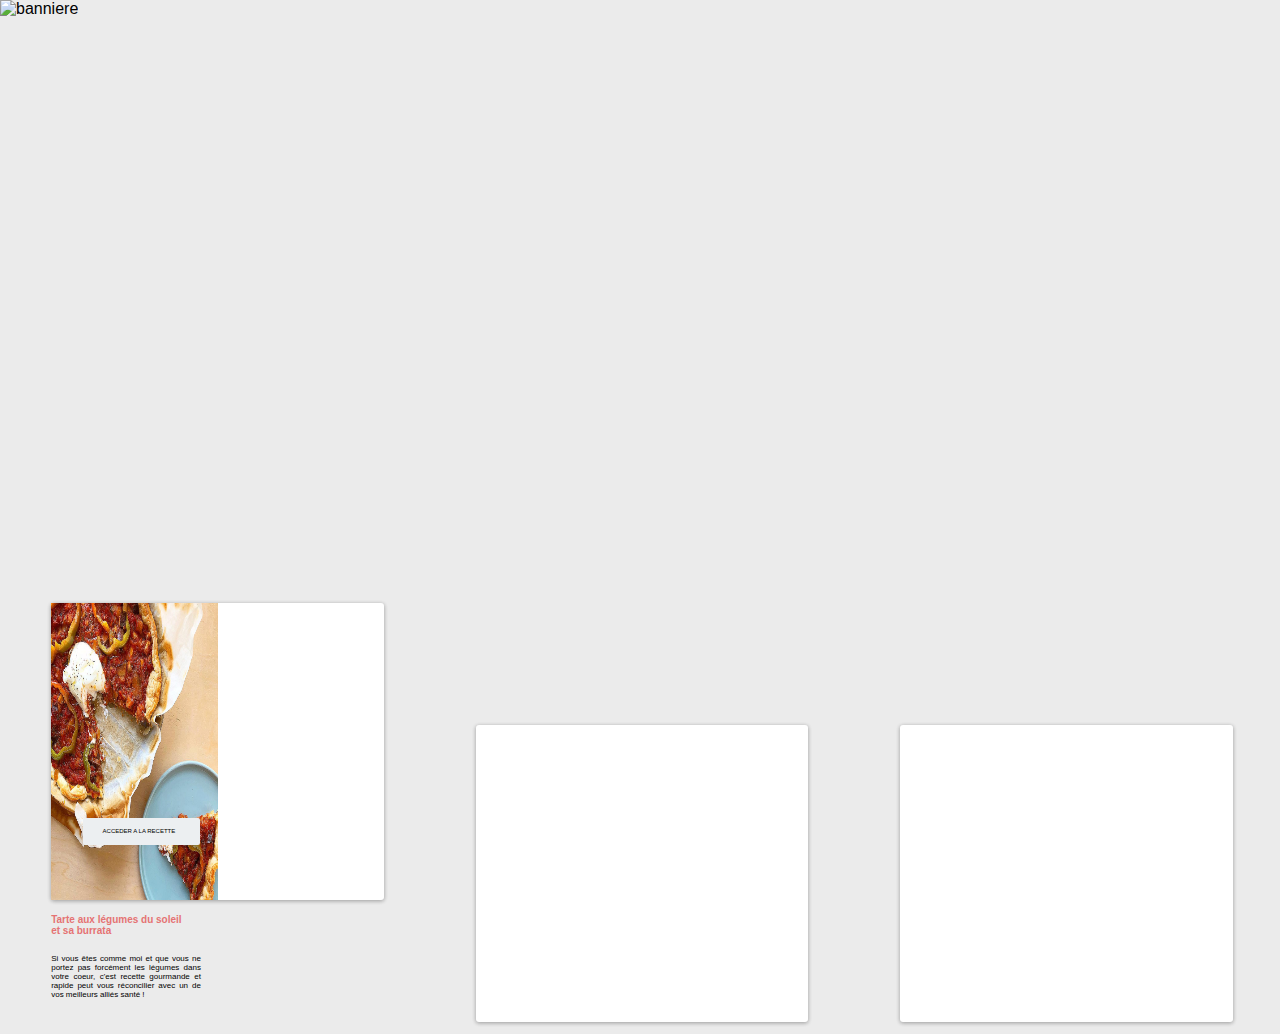
==== home.html @ 350be477 "fichiers de départ" ====
<!DOCTYPE html>
<html>

<head>
    <meta charset="utf-8" />
    <link rel="stylesheet" href="style.css" />
    <script src="https://kit.fontawesome.com/aa1f9c66ba.js" crossorigin="anonymous"></script>
    <title>Un Geek en cuisine</title>
</head>


<header>
    <img src="images/banniereHome.png" alt="banniere">
</header>

<body>

    <div class="bandeauRecette">

        <div class="vignetteRecette">
            <div class="partieImage">
                <img class="imageVignetteRecette" src="images/tarte.jpg" alt="Tarte aux légumes du soleil">
            </div>
            <div class="partiePresentation">
                <div class="titreVignette">
                    <p class="">Tarte aux légumes du soleil<br> et sa burrata</p>
                </div>
                    <p class="resume">Si vous êtes comme moi et que vous ne portez pas forcément les légumes dans votre coeur, c'est recette gourmande et rapide peut vous réconcilier avec un de vos meilleurs alliés santé !</p>
            </div>
            <div class="boutonArticle">ACCEDER A LA RECETTE <i class="fas fa-arrow-right"></i></div>
        </div>

        <div class="vignetteRecette">
            <div class="Titre">
                <!--<p class="">Tarte aux légumes du soleil<br> et sa burrata</p>-->
            </div>
            <!--<div class="boutonArticle">ACCEDER A LA RECETTE <i class="fas fa-arrow-right"></i></div>-->
        </div>

        <div class="vignetteRecette">
            <div class="Titre">
                <!--<p class="">Tarte aux légumes du soleil<br> et sa burrata</p>-->
            </div>
            <!--<div class="boutonArticle">ACCEDER A LA RECETTE <i class="fas fa-arrow-right"></i></div>-->
        </div>

    </div>
<body>
---- style.css ----
@font-face {
    font-family: 'Source Sans Pro', sans-serif;
    src: url('https://fonts.googleapis.com/css?family=Source+Sans+Pro&display=swap');
    font-family: 'Noto Sans', sans-serif;
    url('https://fonts.googleapis.com/css?family=Noto+Sans&display=swap');
}

body {
    margin: 0;
    background-color: #ebebeb;
    font-family: "Noto Sans", sans-serif;
}

/* --------- BURGER MENU --------- */

/* --------- HOME --------- */

header {
    width: 100%;
    height: 20vh;
}

header img{
    height: 50vh;
    width: 100%;
}

.bandeauRecette{
    width: 100%;
    height: auto;
    position: absolute;
}

.vignetteRecette{
    width: 26%;
    height: 33vh;
    display: inline-block;
    position: relative;
    top: 10vh;
    margin-left: 4vw;
    margin-right: 4vh;
    background-color: white;
    border-radius: 3px;
    box-shadow: 0 1px 4px rgba(0, 0, 0, 0.12), 0 1px 4px rgba(0, 0, 0, 0.24);
}

.imageVignetteRecette{
    height: 33vh;
    width: 50%;
    margin-right: 1px;
    display: inline-block;
}

.partiePresentation{
    display:inline-block;

}
.titreVignette{
    color: #e57373;
    font-size: 10px;
    font-weight: bold;
}

.resume{
    font-size: 8px;
    display: inline-block;
    position: relative;
    width: 45%;
    text-align: justify;
}
.boutonArticle{
    display: inline-block;
    position: relative;
    bottom: 21vh;
    left: 2.5vw;
    text-align: center;
    height: 3vh;
    width: 35%;
    background-color: #eceff1;
    font-size: 6px;
    border-radius: 2px;
    line-height: 3vh;
}



/* --------- PAGE RECETTE TARTE --------- */

header {
    width: 100%;
    height: 57vh;
}

header img{
    height: 57vh;
    width: 100%;
}

.recette {
    width: 45vw;
    height: 104vh;
    display: flex;
    flex-direction: column;
    position: relative;
    top: -7vh;
    margin-left: auto;
    margin-right: auto;
    margin-bottom: 5vh;
    background-color: white;
    border-radius: 3px;
    box-shadow: 0 1px 4px rgba(0, 0, 0, 0.12), 0 1px 4px rgba(0, 0, 0, 0.24);
    text-align: center;
}

.etiquetteTitre{
    background-color: #e57373;
    height: 13vh;
    position: relative;
    top: 4vh;
}

.titreRecette{
    font-size: 18px;
    text-transform: uppercase;
    font-family: Source Sans Pro, sans-serif;
    text-align: right;
    margin-right: 1.5vw;
    margin-top: 2.6vh;
}

.imageRecette {
    top: 4vh;
    max-width: 70%;
    position: relative;
    margin-left: auto;
    margin-right: auto;
    height: auto;
    margin-bottom: 2vh;
}

.texteRecette {
    position: relative;
    top: 7vh;
    padding-right: 2vw;
    padding-left: 2vw;
    text-align: justify;
    font-size: 11px;
    margin-bottom: 0;
}

.boutonArticle > i{
    margin-left: 5px;
}

.boutonArticle:hover {
    background-color: #e57373;
    transition-duration: 0.5s;
    transition-timing-function: ease-in;
    color: white;
}
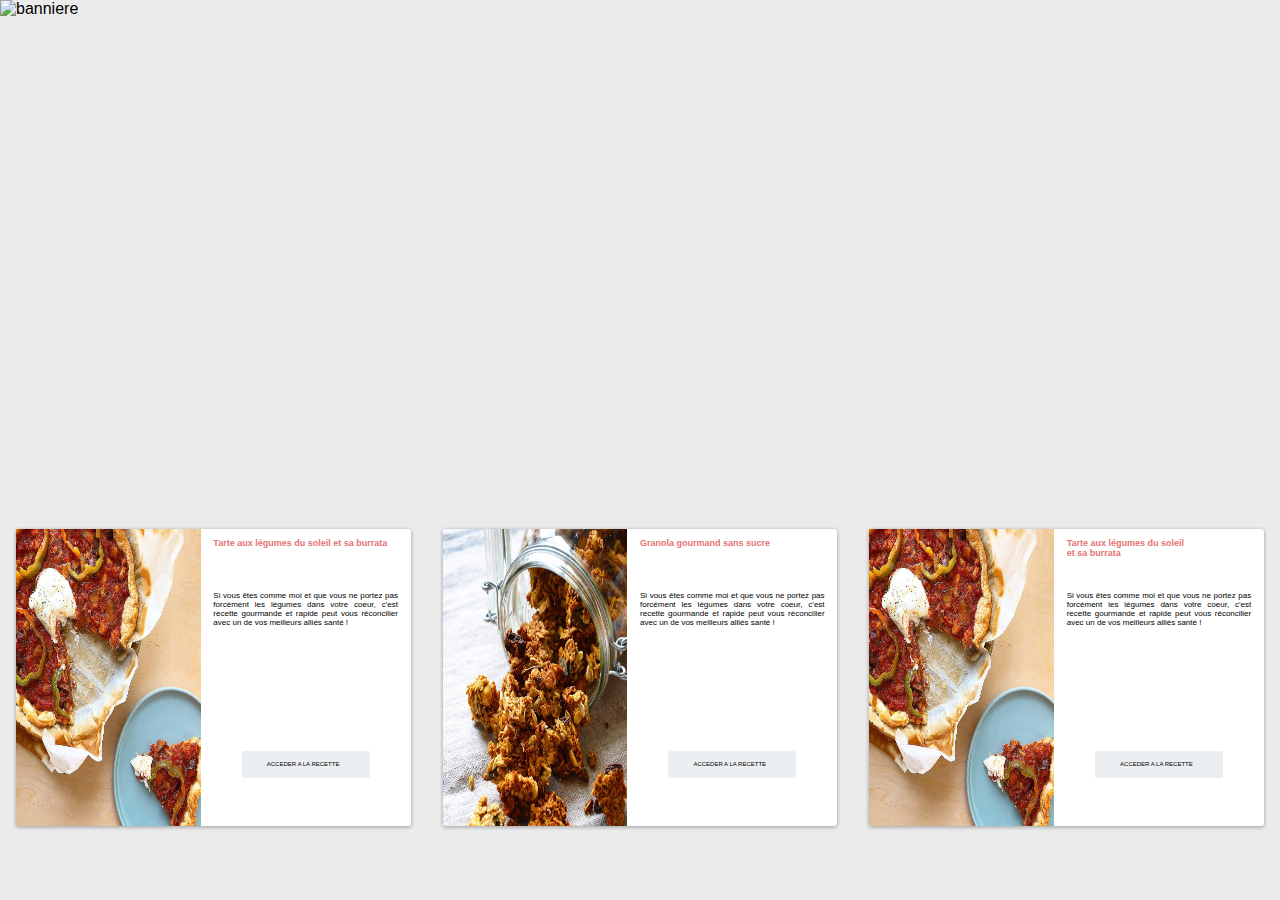
==== commit 73a8a110: "avacement home corrigé" ====
--- a/home.html
+++ b/home.html
@@ -22,27 +22,55 @@
                 <img class="imageVignetteRecette" src="images/tarte.jpg" alt="Tarte aux légumes du soleil">
             </div>
             <div class="partiePresentation">
-                <div class="titreVignette">
-                    <p class="">Tarte aux légumes du soleil<br> et sa burrata</p>
+                <div class="partieTitre">
+                    <p class="">Tarte aux légumes du soleil et sa burrata</p>
                 </div>
+                <div class="partieResume">
                     <p class="resume">Si vous êtes comme moi et que vous ne portez pas forcément les légumes dans votre coeur, c'est recette gourmande et rapide peut vous réconcilier avec un de vos meilleurs alliés santé !</p>
+                </div>
+                <div class="partieBouton">
+                    <div class="boutonArticle">ACCEDER A LA RECETTE <i class="fas fa-arrow-right"></i></div>
+                </div>
             </div>
-            <div class="boutonArticle">ACCEDER A LA RECETTE <i class="fas fa-arrow-right"></i></div>
+
         </div>
 
         <div class="vignetteRecette">
-            <div class="Titre">
-                <!--<p class="">Tarte aux légumes du soleil<br> et sa burrata</p>-->
+            <div class="partieImage">
+                <img class="imageVignetteRecette" src="images/granola.jpg" alt="Tarte aux légumes du soleil">
             </div>
-            <!--<div class="boutonArticle">ACCEDER A LA RECETTE <i class="fas fa-arrow-right"></i></div>-->
+            <div class="partiePresentation">
+                <div class="partieTitre">
+                    <p class="">Granola gourmand sans sucre</p>
+                </div>
+                <div class="partieResume">
+                    <p class="resume">Si vous êtes comme moi et que vous ne portez pas forcément les légumes dans votre coeur, c'est recette gourmande et rapide peut vous réconcilier avec un de vos meilleurs alliés santé !</p>
+                </div>
+                <div class="partieBouton">
+                    <div class="boutonArticle">ACCEDER A LA RECETTE <i class="fas fa-arrow-right"></i></div>
+                </div>
+            </div>
+
         </div>
 
         <div class="vignetteRecette">
-            <div class="Titre">
-                <!--<p class="">Tarte aux légumes du soleil<br> et sa burrata</p>-->
+            <div class="partieImage">
+                <img class="imageVignetteRecette" src="images/tarte.jpg" alt="Tarte aux légumes du soleil">
             </div>
-            <!--<div class="boutonArticle">ACCEDER A LA RECETTE <i class="fas fa-arrow-right"></i></div>-->
+            <div class="partiePresentation">
+                <div class="partieTitre">
+                    <p class="">Tarte aux légumes du soleil<br> et sa burrata</p>
+                </div>
+                <div class="partieResume">
+                    <p class="resume">Si vous êtes comme moi et que vous ne portez pas forcément les légumes dans votre coeur, c'est recette gourmande et rapide peut vous réconcilier avec un de vos meilleurs alliés santé !</p>
+                </div>
+                <div class="partieBouton">
+                    <div class="boutonArticle">ACCEDER A LA RECETTE <i class="fas fa-arrow-right"></i></div>
+                </div>
+            </div>
+
         </div>
+
 
     </div>
 <body>
--- a/style.css
+++ b/style.css
@@ -1,14 +1,12 @@
 @font-face {
-    font-family: 'Source Sans Pro', sans-serif;
-    src: url('https://fonts.googleapis.com/css?family=Source+Sans+Pro&display=swap');
-    font-family: 'Noto Sans', sans-serif;
-    url('https://fonts.googleapis.com/css?family=Noto+Sans&display=swap');
+    font-family: 'Roboto', sans-serif;
+    src: url('https://fonts.googleapis.com/css?family=Roboto&display=swap');
 }
 
 body {
     margin: 0;
     background-color: #ebebeb;
-    font-family: "Noto Sans", sans-serif;
+    font-family: Roboto, sans-serif;
 }
 
 /* --------- BURGER MENU --------- */
@@ -20,68 +18,82 @@
     height: 20vh;
 }
 
-header img{
+header img {
     height: 50vh;
     width: 100%;
 }
 
-.bandeauRecette{
+.bandeauRecette {
+    display: inline-flex;
     width: 100%;
-    height: auto;
-    position: absolute;
 }
 
-.vignetteRecette{
-    width: 26%;
+.vignetteRecette {
+    margin: 1rem;
+    width: 33vw;
     height: 33vh;
-    display: inline-block;
-    position: relative;
-    top: 10vh;
-    margin-left: 4vw;
-    margin-right: 4vh;
+    display: flex;
+    flex-direction: row;
     background-color: white;
     border-radius: 3px;
     box-shadow: 0 1px 4px rgba(0, 0, 0, 0.12), 0 1px 4px rgba(0, 0, 0, 0.24);
 }
 
-.imageVignetteRecette{
-    height: 33vh;
+.partieImage {
     width: 50%;
-    margin-right: 1px;
     display: inline-block;
 }
 
-.partiePresentation{
-    display:inline-block;
-
-}
-.titreVignette{
-    color: #e57373;
-    font-size: 10px;
-    font-weight: bold;
+.partiePresentation {
+    width: 50%;
+    padding-right: 1vw;
+    padding-left: 1vw;
 }
 
-.resume{
+.imageVignetteRecette {
+    height: 33vh;
+    width: 100%;
+}
+
+.partieTitre {
+    color: #e57373;
+    font-size: 9px;
+    font-weight: bold;
+    height: 15%;
+}
+
+.partieTitre p{
+    margin-top: 1vh;
+    width: auto;
+}
+
+.partieResume{
+    height: 48%;
+}
+
+.resume {
     font-size: 8px;
-    display: inline-block;
-    position: relative;
-    width: 45%;
     text-align: justify;
+    width: auto;
 }
-.boutonArticle{
-    display: inline-block;
-    position: relative;
-    bottom: 21vh;
-    left: 2.5vw;
+
+.partieBouton{
+    height: 12%;
+    width: auto;
+}
+
+.boutonArticle {
     text-align: center;
     height: 3vh;
-    width: 35%;
     background-color: #eceff1;
     font-size: 6px;
     border-radius: 2px;
     line-height: 3vh;
+    width: 10vw;
+    margin-left: auto;
+    margin-right: auto;
+    margin-top: 2vh;
 }
-
 
 
 /* --------- PAGE RECETTE TARTE --------- */
@@ -91,7 +103,7 @@
     height: 57vh;
 }
 
-header img{
+header img {
     height: 57vh;
     width: 100%;
 }
@@ -112,14 +124,14 @@
     text-align: center;
 }
 
-.etiquetteTitre{
+.etiquetteTitre {
     background-color: #e57373;
     height: 13vh;
     position: relative;
     top: 4vh;
 }
 
-.titreRecette{
+.titreRecette {
     font-size: 18px;
     text-transform: uppercase;
     font-family: Source Sans Pro, sans-serif;
@@ -148,7 +160,7 @@
     margin-bottom: 0;
 }
 
-.boutonArticle > i{
+.boutonArticle > i {
     margin-left: 5px;
 }
 
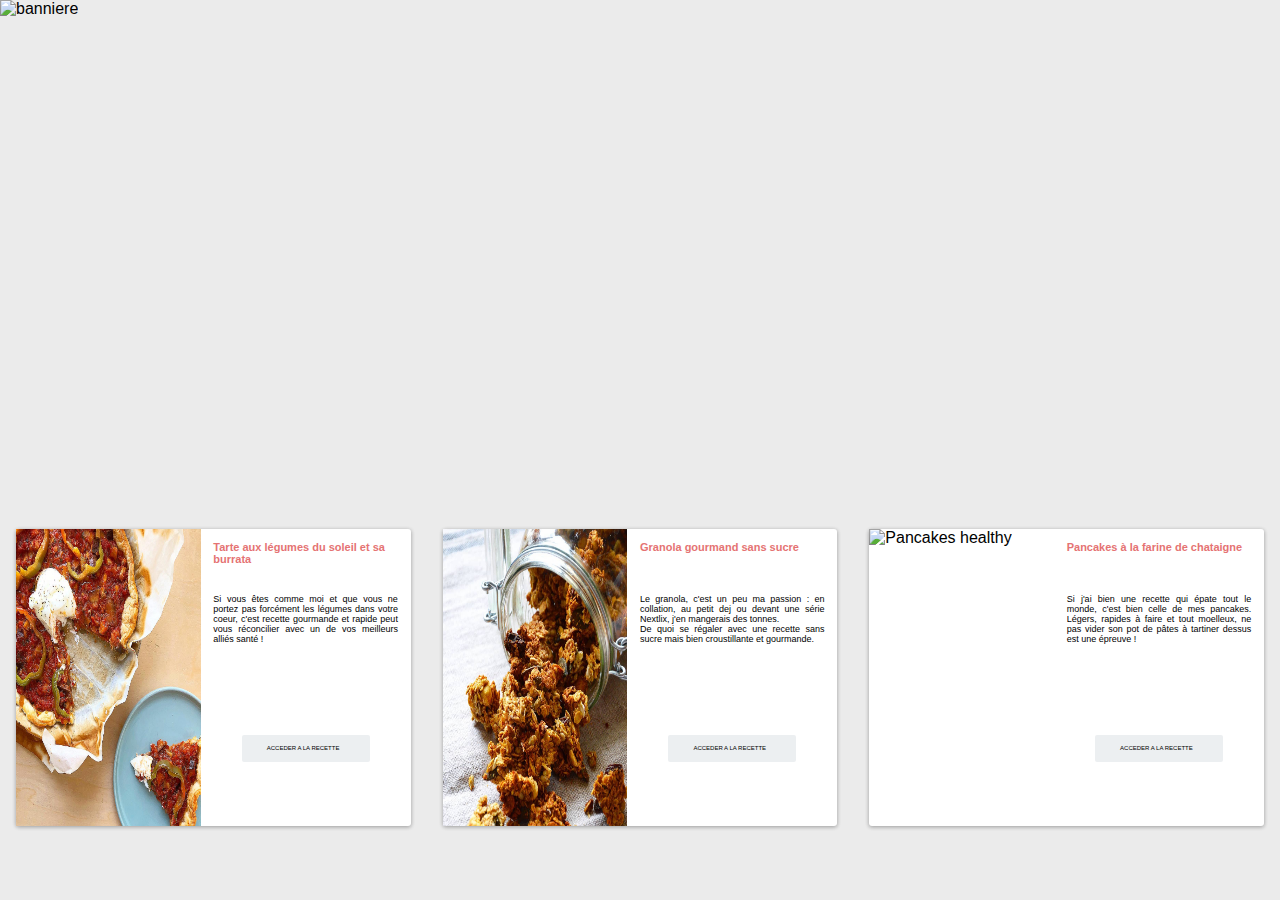
==== commit da09a8dc: "Vignettes home ok" ====
--- a/home.html
+++ b/home.html
@@ -37,14 +37,14 @@
 
         <div class="vignetteRecette">
             <div class="partieImage">
-                <img class="imageVignetteRecette" src="images/granola.jpg" alt="Tarte aux légumes du soleil">
+                <img class="imageVignetteRecette" src="images/granola.jpg" alt="Granola gourmand">
             </div>
             <div class="partiePresentation">
                 <div class="partieTitre">
                     <p class="">Granola gourmand sans sucre</p>
                 </div>
                 <div class="partieResume">
-                    <p class="resume">Si vous êtes comme moi et que vous ne portez pas forcément les légumes dans votre coeur, c'est recette gourmande et rapide peut vous réconcilier avec un de vos meilleurs alliés santé !</p>
+                    <p class="resume">Le granola, c'est un peu ma passion : en collation, au petit dej ou devant une série Nextlix, j'en mangerais des tonnes.<br>De quoi se régaler avec une recette sans sucre mais bien croustillante et gourmande. </p>
                 </div>
                 <div class="partieBouton">
                     <div class="boutonArticle">ACCEDER A LA RECETTE <i class="fas fa-arrow-right"></i></div>
@@ -55,14 +55,14 @@
 
         <div class="vignetteRecette">
             <div class="partieImage">
-                <img class="imageVignetteRecette" src="images/tarte.jpg" alt="Tarte aux légumes du soleil">
+                <img class="imageVignetteRecette" src="images/pancakes.jpg" alt="Pancakes healthy">
             </div>
             <div class="partiePresentation">
                 <div class="partieTitre">
-                    <p class="">Tarte aux légumes du soleil<br> et sa burrata</p>
+                    <p class="">Pancakes à la farine de chataigne</p>
                 </div>
                 <div class="partieResume">
-                    <p class="resume">Si vous êtes comme moi et que vous ne portez pas forcément les légumes dans votre coeur, c'est recette gourmande et rapide peut vous réconcilier avec un de vos meilleurs alliés santé !</p>
+                    <p class="resume">Si j'ai bien une recette qui épate tout le monde, c'est bien celle de mes pancakes. Légers, rapides à faire et tout moelleux, ne pas vider son pot de pâtes à tartiner dessus est une épreuve !</p>
                 </div>
                 <div class="partieBouton">
                     <div class="boutonArticle">ACCEDER A LA RECETTE <i class="fas fa-arrow-right"></i></div>
--- a/style.css
+++ b/style.css
@@ -48,6 +48,7 @@
     width: 50%;
     padding-right: 1vw;
     padding-left: 1vw;
+    padding-top: 3px;
 }
 
 .imageVignetteRecette {
@@ -56,13 +57,13 @@
 }
 
 .partieTitre {
-    color: #e57373;
-    font-size: 9px;
-    font-weight: bold;
     height: 15%;
 }
 
 .partieTitre p{
+    color: #e57373;
+    font-weight: bold;
+    font-size: 11px;
     margin-top: 1vh;
     width: auto;
 }
@@ -72,7 +73,8 @@
 }
 
 .resume {
-    font-size: 8px;
+    line-height: 10px;
+    font-size: 9px;
     text-align: justify;
     width: auto;
 }
@@ -92,7 +94,6 @@
     width: 10vw;
     margin-left: auto;
     margin-right: auto;
-    margin-top: 2vh;
 }
 
 
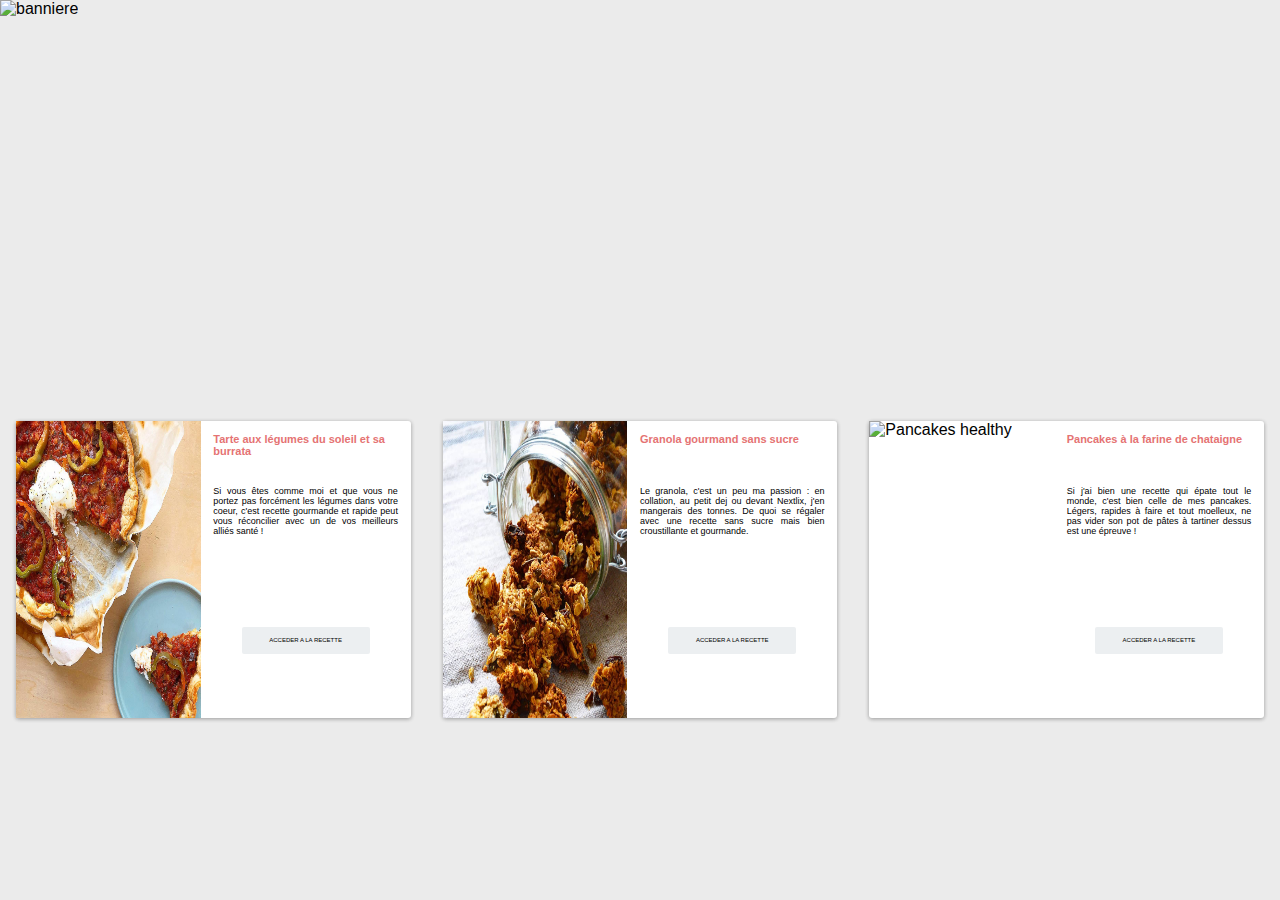
==== commit c1b21ee3: "responsive tablette HOME" ====
--- a/home.html
+++ b/home.html
@@ -44,7 +44,7 @@
                     <p class="">Granola gourmand sans sucre</p>
                 </div>
                 <div class="partieResume">
-                    <p class="resume">Le granola, c'est un peu ma passion : en collation, au petit dej ou devant une série Nextlix, j'en mangerais des tonnes.<br>De quoi se régaler avec une recette sans sucre mais bien croustillante et gourmande. </p>
+                    <p class="resume">Le granola, c'est un peu ma passion : en collation, au petit dej ou devant Nextlix, j'en mangerais des tonnes. De quoi se régaler avec une recette sans sucre mais bien croustillante et gourmande. </p>
                 </div>
                 <div class="partieBouton">
                     <div class="boutonArticle">ACCEDER A LA RECETTE <i class="fas fa-arrow-right"></i></div>
--- a/style.css
+++ b/style.css
@@ -15,12 +15,12 @@
 
 header {
     width: 100%;
-    height: 20vh;
+    height: 45vh;
 }
 
 header img {
-    height: 50vh;
     width: 100%;
+    height: 100%;
 }
 
 .bandeauRecette {
@@ -96,75 +96,6 @@
     margin-right: auto;
 }
 
-
-/* --------- PAGE RECETTE TARTE --------- */
-
-header {
-    width: 100%;
-    height: 57vh;
-}
-
-header img {
-    height: 57vh;
-    width: 100%;
-}
-
-.recette {
-    width: 45vw;
-    height: 104vh;
-    display: flex;
-    flex-direction: column;
-    position: relative;
-    top: -7vh;
-    margin-left: auto;
-    margin-right: auto;
-    margin-bottom: 5vh;
-    background-color: white;
-    border-radius: 3px;
-    box-shadow: 0 1px 4px rgba(0, 0, 0, 0.12), 0 1px 4px rgba(0, 0, 0, 0.24);
-    text-align: center;
-}
-
-.etiquetteTitre {
-    background-color: #e57373;
-    height: 13vh;
-    position: relative;
-    top: 4vh;
-}
-
-.titreRecette {
-    font-size: 18px;
-    text-transform: uppercase;
-    font-family: Source Sans Pro, sans-serif;
-    text-align: right;
-    margin-right: 1.5vw;
-    margin-top: 2.6vh;
-}
-
-.imageRecette {
-    top: 4vh;
-    max-width: 70%;
-    position: relative;
-    margin-left: auto;
-    margin-right: auto;
-    height: auto;
-    margin-bottom: 2vh;
-}
-
-.texteRecette {
-    position: relative;
-    top: 7vh;
-    padding-right: 2vw;
-    padding-left: 2vw;
-    text-align: justify;
-    font-size: 11px;
-    margin-bottom: 0;
-}
-
-.boutonArticle > i {
-    margin-left: 5px;
-}
-
 .boutonArticle:hover {
     background-color: #e57373;
     transition-duration: 0.5s;
@@ -172,3 +103,35 @@
     color: white;
 }
 
+@media only screen and (max-width: 800px) {
+
+    .header{
+        margin-bottom: 0;
+    }
+
+    .bandeauRecette {
+        display: block;
+        width: 50%;
+        margin-left: auto;
+        margin-right: auto;
+    }
+
+    .vignetteRecette {
+        margin-left: auto;
+        margin-right: auto;
+    }
+
+    .partieTitre p{
+        font-size: 9px;
+    }
+
+    .resume {
+        line-height: 9px;
+        font-size: 8px;
+    }
+
+    .boutonArticle {
+        width: 13vw;
+    }
+}
+
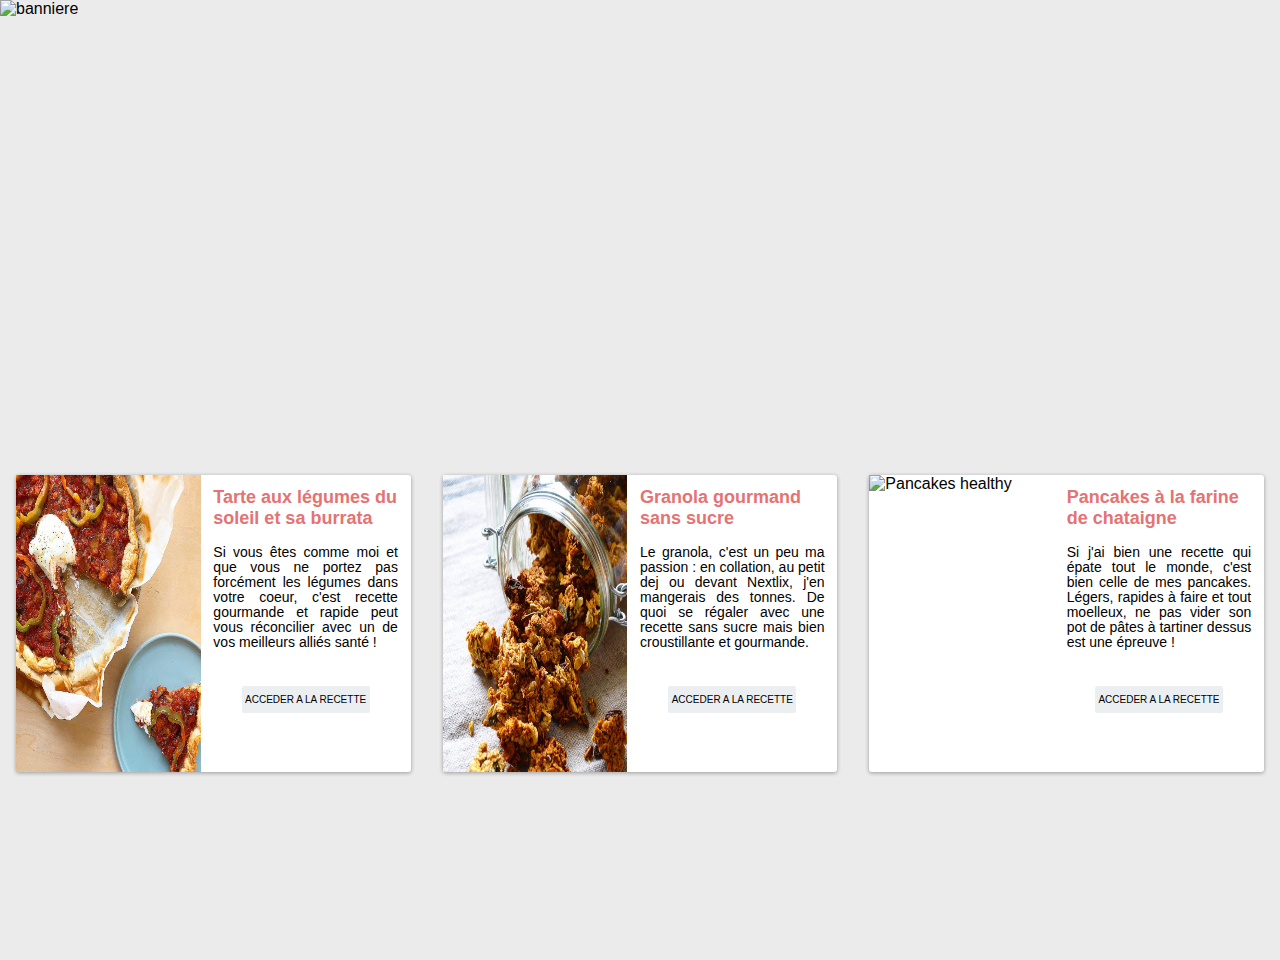
==== commit 2fac13b2: "page home terminée" ====
--- a/home.html
+++ b/home.html
@@ -8,12 +8,24 @@
     <title>Un Geek en cuisine</title>
 </head>
 
+<body>
 
-<header>
-    <img src="images/banniereHome.png" alt="banniere">
-</header>
+    <header>
+        <img src="images/banniereHome.png" alt="banniere">
 
-<body>
+        <div class="boutonNavigation">
+            <div class="barre"><i class="fas fa-bars"></i></div>
+        </div>
+        <div class="navigation">
+            <ul>
+                <li><a href="#">Home</a></li>
+                <li><a href="#">Recette tarte</a></li>
+                <li><a href="#">Recette Granola</a></li>
+                <li><a href="#">Recette pancakes</a></li>
+                <li><a href="#">Contact</a></li>
+            </ul>
+        </div>
+    </header>
 
     <div class="bandeauRecette">
 
@@ -71,7 +83,12 @@
 
         </div>
 
+    </div>
+</body>
 
-    </div>
-<body>
+<script src="https://code.jquery.com/jquery-3.4.1.js"  integrity="sha256-WpOohJOqMqqyKL9FccASB9O0KwACQJpFTUBLTYOVvVU=" crossorigin="anonymous"></script>
+<script src="app.js"></script>
 
+</html>
+
+
--- a/style.css
+++ b/style.css
@@ -1,6 +1,8 @@
 @font-face {
     font-family: 'Roboto', sans-serif;
     src: url('https://fonts.googleapis.com/css?family=Roboto&display=swap');
+    font-family: 'Montserrat', sans-serif;
+    src: url('https://fonts.googleapis.com/css?family=Montserrat&display=swap');
 }
 
 body {
@@ -11,11 +13,75 @@
 
 /* --------- BURGER MENU --------- */
 
+.boutonNavigation {
+    position: absolute;
+    right: 30px;
+    top: 30px;
+}
+
+.boutonNavigation .barre {
+    right: 13px;
+    font-size: 45px;
+    color: #fff;
+    z-index: 20;
+    position: absolute;
+    cursor: pointer;
+    transition: transform .6s ease-in-out;
+    -webkit-transition: transform .6s ease-in-out;
+}
+
+/* Changes the color of the button menu to black when it's clicked */
+.boutonNavigation .barre.black{
+    color: #000000;
+}
+
+.navigation {
+    position: absolute;
+    top: 0;
+    right: 0;
+    padding: 30px;
+    background-color: #ebebeb;
+    width: 20%;
+    height: 100%;
+    transition: transform .6s ease-in-out;
+    -webkit-transition: transform .6s ease-in-out;
+    transform: translateX(100%);
+    -webkit-transform: translateX(100%);
+}
+
+/* Displays the menu when the button menu is clicked */
+.navigation.isOpen{
+    transform: translateX(0%);
+    -webkit-transform: translateX(0%);
+}
+
+.navigation ul{
+    position: absolute;
+    top: 10%;
+    list-style: none;
+}
+
+.navigation ul li {
+    margin: 00px 0;
+    font-family: 'Montserrat', sans-serif;
+    font-weight: bold;
+    line-height: 30px;
+    font-size: 20px;
+}
+
+.navigation ul li a {
+    color: #000000;
+    text-transform: uppercase;
+    text-decoration: none;
+    letter-spacing: 1px;
+}
+
 /* --------- HOME --------- */
 
 header {
     width: 100%;
     height: 45vh;
+    margin-bottom: 6vh;
 }
 
 header img {
@@ -63,8 +129,9 @@
 .partieTitre p{
     color: #e57373;
     font-weight: bold;
-    font-size: 11px;
+    font-size: 18px;
     margin-top: 1vh;
+    margin-bottom: 3vh;
     width: auto;
 }
 
@@ -73,8 +140,8 @@
 }
 
 .resume {
-    line-height: 10px;
-    font-size: 9px;
+    line-height: 15px;
+    font-size: 14px;
     text-align: justify;
     width: auto;
 }
@@ -88,10 +155,11 @@
     text-align: center;
     height: 3vh;
     background-color: #eceff1;
-    font-size: 6px;
+    font-size: 10px;
     border-radius: 2px;
     line-height: 3vh;
     width: 10vw;
+    
     margin-left: auto;
     margin-right: auto;
 }
@@ -103,7 +171,7 @@
     color: white;
 }
 
-@media only screen and (max-width: 800px) {
+@media only screen and (max-width: 600px) {
 
     .header{
         margin-bottom: 0;
